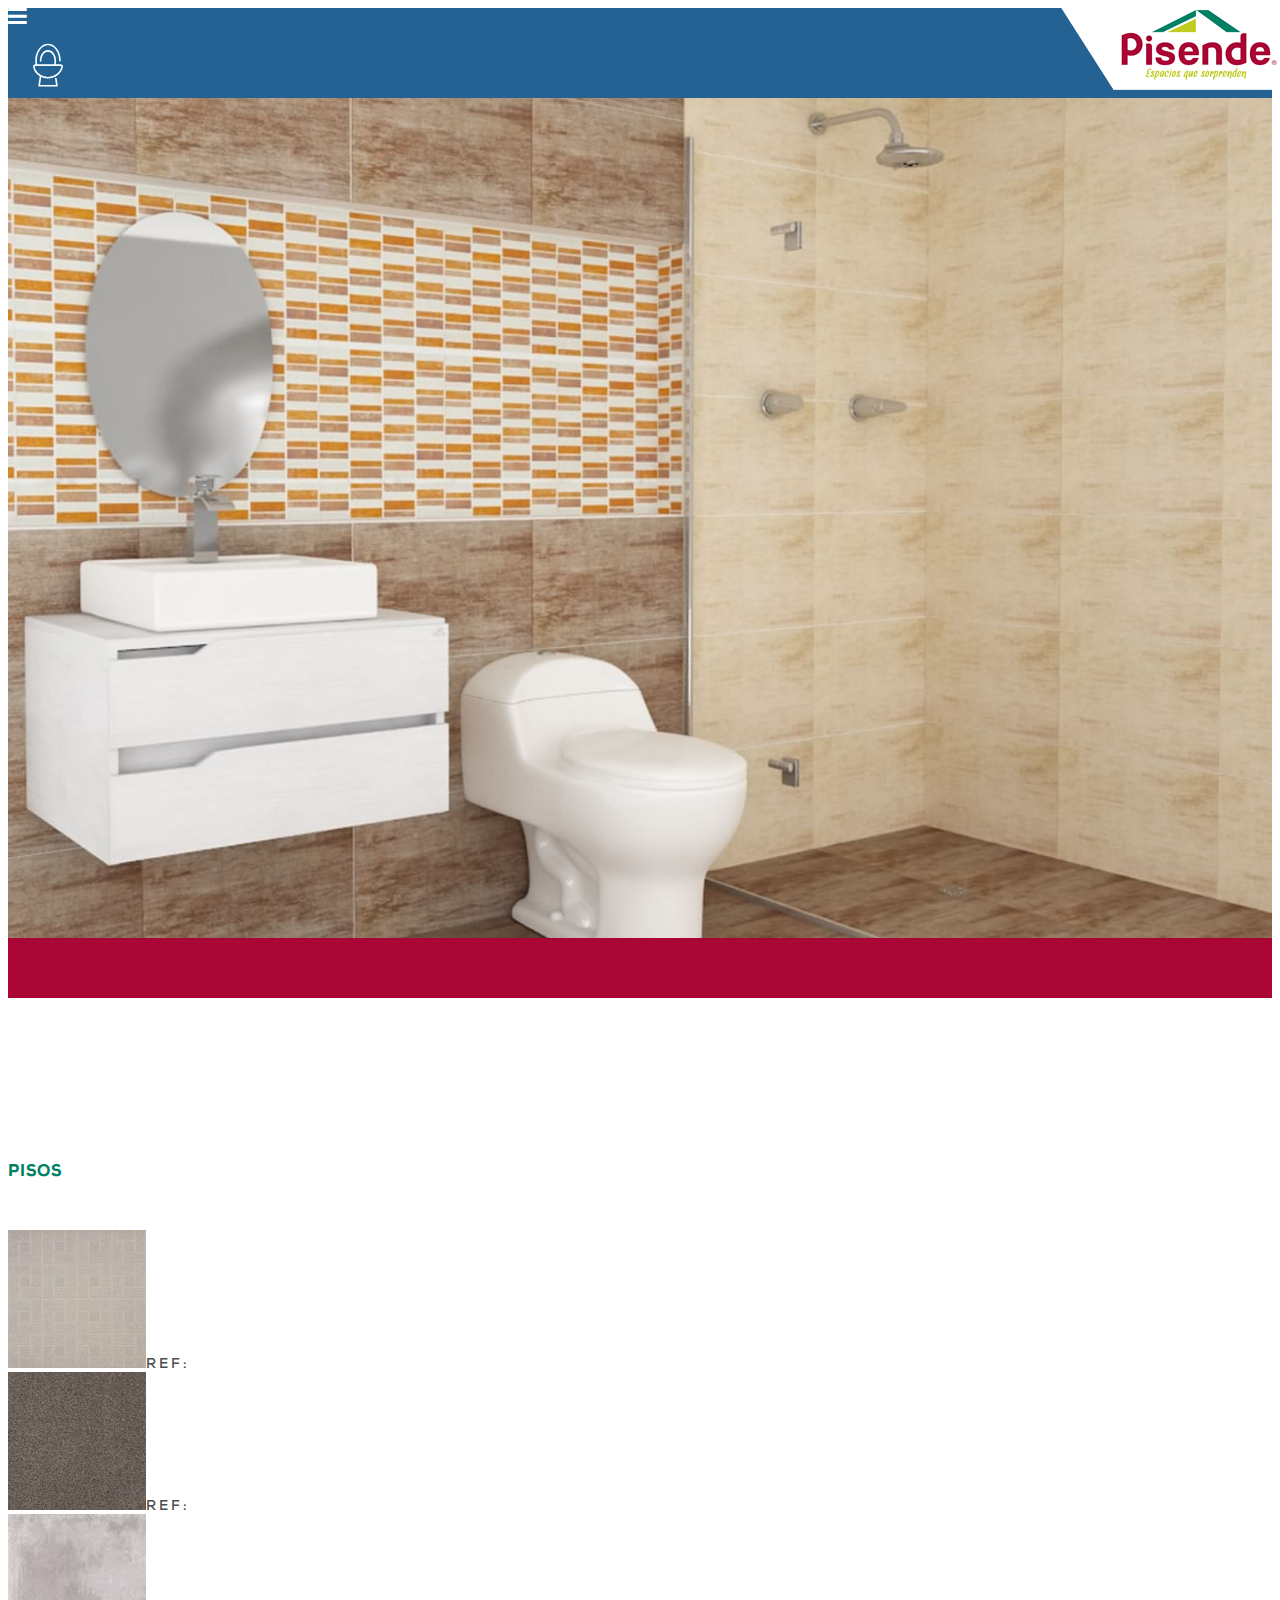
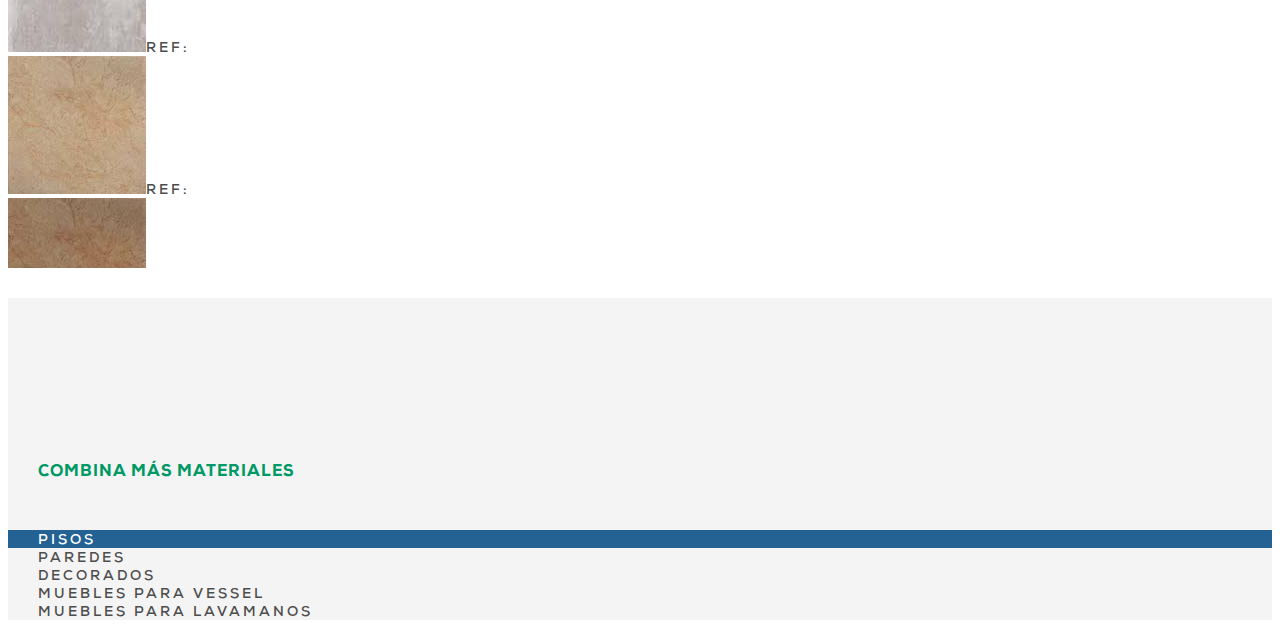
==== espacio.html @ ef082e14 "Pagina Pisos" ====
<!DOCTYPE html>
<html>
    <head>
        <title>Pisende | Espacios que sorprenden</title>
        <meta charset="utf-8">
        <meta http-equiv="x-ua-compatible" content="ie=edge">
        <meta name="viewport" content="width=device-width, initial-scale=1, shrink-to-fit=no, , maximum-scale=1.0, user-scalable=no">
        <!--link(rel="icon", type="image/png", href="https://stirpe.co/img/faviconstirpe.png")-->
        <link rel="stylesheet" href="https://stackpath.bootstrapcdn.com/bootstrap/4.1.3/css/bootstrap.min.css" integrity="sha384-MCw98/SFnGE8fJT3GXwEOngsV7Zt27NXFoaoApmYm81iuXoPkFOJwJ8ERdknLPMO" crossorigin="anonymous">
        <link rel="stylesheet" href="https://use.fontawesome.com/releases/v5.2.0/css/all.css">
        <link rel="stylesheet" href="css/animate.min.css">
        <link rel="stylesheet" href="css/main.css">
    </head>
    <body class="bg--AZ">
        <header class="header fixed-top">
            <div class="container-fluid d-flex align-items-center">
                <div class="header__menu mr-3">
                    <div class="header__icon" id="icon-menu"><i class="fas fa-bars fa-lg"></i></div>
                </div>
                <div class="header__espacio d-flex align-items-center">
                    <div class="header__espacio-logo d-none d-sm-block"><img class="img-fluid" src="img/icon_bano.svg" alt="Baños"></div>
                    <div class="header__espacio-titulo">
                        <h3>BAÑOS</h3>
                    </div>
                </div>
                <div class="header__opciones d-flex align-items-center">
                    <div class="header__sizes ml-5"><a class="header__size active"><span>S</span></a><a class="header__size"><span>M</span></a><a class="header__size"><span>L</span></a></div>
                    <div class="header__filtros ml-5"><button type="button"><span class="d-none d-sm-inline">Mostrar</span> Filtros</button></div>
                </div><a class="header__logo"><img src="img/logo_pisende.png" alt="Logo Pisende."></a>
            </div>
        </header>
        <section class="pisende container-fluid">
            <div class="row no-gutters">
                <article class="espacio col-lg-7 col-md-8" style="background-image:url('img/bano.jpg')">
                    <div class="espacio__opciones"></div>
                </article>
                <article class="col-lg-2 col-md-4">
                    <div class="espacio__thumbnails">
                        <h3 class="text-center">PISOS</h3>
                        <div class="galeria_wrap">
                            <div class="galeria d-flex flex-column align-items-center">
                                <div class="galeria__item d-flex flex-column mb-3"><a class="galeria__imagen" href="#"><img src="img/p1.jpg"></a><span class="my-2 text-center">REF:</span></div>
                                <div class="galeria__item d-flex flex-column mb-3"><a class="galeria__imagen" href="#"><img class="img-fluid" src="img/p2.jpg"></a><span class="my-2 text-center">REF:</span></div>
                                <div class="galeria__item d-flex flex-column mb-3"><a class="galeria__imagen" href="#"><img class="img-fluid" src="img/p3.jpg"></a><span class="my-2 text-center">REF:</span></div>
                                <div class="galeria__item d-flex flex-column mb-3"><a class="galeria__imagen" href="#"><img class="img-fluid" src="img/p4.jpeg"></a><span class="my-2 text-center">REF:</span></div>
                                <div class="galeria__item d-flex flex-column mb-3"><a class="galeria__imagen" href="#"><img class="img-fluid" src="img/p5.jpeg"></a><span class="my-2 text-center">REF:</span></div>
                            </div>
                        </div>
                    </div>
                </article>
                <article class="col-lg-3 col-md-12 bg-gray">
                    <div class="espacio__menu">
                        <h3>COMBINA MÁS MATERIALES</h3>
                        <ul class="nav flex-column">
                            <li class="nav-item active"><a class="nav-link">PISOS</a></li>
                            <li class="nav-item"><a class="nav-link">PAREDES</a></li>
                            <li class="nav-item"><a class="nav-link">DECORADOS</a></li>
                            <li class="nav-item"><a class="nav-link">MUEBLES PARA VESSEL</a></li>
                            <li class="nav-item"><a class="nav-link">MUEBLES PARA LAVAMANOS</a></li>
                        </ul>
                    </div>
                </article>
            </div>
        </section>
    </body>
</html>
---- css/main.css ----
* { -webkit-box-sizing: border-box; box-sizing: border-box; }

h1 { font-family: Helvetica, sans-serif; font-weight: bold; font-size: 28px; }

.highlight-container, .highlight { position: relative; }

.highlight-container { display: inline-block; }

.highlight-container:before, .highlight-container:after { content: ' '; display: block; height: 90%; width: 100%; margin-left: -3px; margin-right: -3px; position: absolute; }

.highlight-container:before { background: rgba(234, 221, 6, 0.9); -webkit-transform: rotate(2deg); transform: rotate(2deg); top: -1px; left: -1px; }

.highlight-container:after { background: rgba(234, 210, 6, 0.6); top: 3px; right: -2px; }

.highlight-container .highlight { color: #333; z-index: 4; }

@font-face { font-family: "nexa"; font-weight: 400; font-style: normal; src: url("../fonts/NexaRegular.otf") format("opentype"); }

@font-face { font-family: "nexa"; font-weight: 700; font-style: normal; src: url("../fonts/NexaBold.otf") format("opentype"); }

@font-face { font-family: "nexa"; font-weight: 800; font-style: normal; src: url("../fonts/NexaBlack.otf") format("opentype"); }

@font-face { font-family: "nexa"; font-weight: 800; font-style: normal; src: url("../fonts/HelveticaNeueLTStd-Lt.otf") format("opentype"); }

@font-face { font-family: "helvetica-neue"; font-weight: 300; font-style: normal; src: url("../fonts/HelveticaNeueLTStd-Lt.otf") format("opentype"); }

@font-face { font-family: "helvetica-neue"; font-weight: 700; font-style: normal; src: url("../fonts/HelveticaNeueLTStd-Bd.otf") format("opentype"); }

.header__espacio-logo { width: 80px; }

.header__espacio-titulo h3 { color: white; font-family: 'nexa', sans-serif; letter-spacing: 2px; font-size: 28px; line-height: 100%; margin-top: 12px; }

.header__sizes { display: -webkit-box; display: -ms-flexbox; display: flex; }

.header__size { width: 30px; height: 30px; line-height: 32px; margin-right: 12px; text-align: center; -webkit-transition: all .3s ease-in-out; transition: all .3s ease-in-out; }

.header__size.active { background: white; }

.header__size.active span { color: #000; }

.header__size:last-child { margin-right: 0; }

.header__size span { font-size: 20px; font-weight: 400; color: white; }

.header__size:hover { cursor: pointer; background-color: #C1CE00 !important; -webkit-transform: scale(1.1); transform: scale(1.1); }

.header__filtros button { background: #fff; padding: 10px 24px; color: #808080; font-size: 12px; letter-spacing: 2px; font-family: 'nexa', sans-serif; text-transform: uppercase; }

.header .header__logo { position: absolute; right: 0; top: 0; }

@media screen and (max-width: 575px) { .header .container-fluid { -ms-flex-wrap: wrap; flex-wrap: wrap; padding-bottom: 7px; }
  .header .header__icon, .header .header__espacio { margin-top: 10px; }
  .header .header__opciones { -webkit-box-flex: 1; -ms-flex: 1 0 100%; flex: 1 0 100%; margin-top: 10px; -webkit-box-pack: justify; -ms-flex-pack: justify; justify-content: space-between; }
  .header .header__sizes { margin-left: 0 !important; }
  .header .header__filtros button { background: #fff; padding: 7px 12px; color: #808080; font-size: 11px; letter-spacing: 2px; }
  .header__espacio-titulo h3 { font-size: 18px; }
  .header .header__logo { right: 15px; }
  .header .header__logo img { height: 50px; } }

.bg--AZ .header { background-color: #236293 !important; }

.bg--AZ .header .container-fluid { background-color: #236293 !important; }

.bg--AZ .espacio__menu ul.nav .nav-item.active, .bg--AZ .espacio__menu ul.nav .nav-item:hover { background-color: #236293 !important; cursor: pointer; }

.bg--AZ .espacio__menu ul.nav .nav-item.active .nav-link, .bg--AZ .espacio__menu ul.nav .nav-item:hover .nav-link { color: #fff !important; }

.bg--NA .header { background-color: #e97721 !important; }

.bg--NA .header .container-fluid { background-color: #e97721 !important; }

.bg--CAF .header { background-color: #bf7200 !important; }

.bg--CAF .header .container-fluid { background-color: #bf7200 !important; }

.bg--AGM .header { background-color: #34ac90; }

.bg--AGM .header .container-fluid { background-color: #34ac90 !important; }

.portada { display: -webkit-box; display: -ms-flexbox; display: flex; -webkit-box-orient: vertical; -webkit-box-direction: normal; -ms-flex-direction: column; flex-direction: column; background: url("../img/bg_home.jpg") no-repeat left top; background-size: cover; height: 100vh; }

@media screen and (max-width: 575px) { .portada { height: auto !important; } }

header.header { background-color: #C1CE00; height: 90px; margin: 0; padding: 0; }

header.header .header__menu { color: #fff; }

header.header .header__logo { margin-right: -15px; }

.main { -webkit-box-flex: 1; -ms-flex: 1 1 auto; flex: 1 1 auto; display: -webkit-box; display: -ms-flexbox; display: flex; -webkit-box-pack: center; -ms-flex-pack: center; justify-content: center; -webkit-box-align: center; -ms-flex-align: center; align-items: center; text-align: center; -webkit-box-orient: vertical; -webkit-box-direction: normal; -ms-flex-direction: column; flex-direction: column; }

.main__copy { margin: 100px auto 80px; }

@media screen and (max-width: 575px) { .main__copy { margin: 36px auto 0; } }

.main__copy h1 { letter-spacing: 5px; }

@media screen and (max-width: 575px) { .main__copy h1 { font-size: 20px; } }

.main__copy span { font-size: 20px; letter-spacing: 5px; }

@media screen and (max-width: 575px) { .main__copy span { font-size: 16px; } }

.main__ambientes { margin-bottom: 48px; }

@media screen and (max-width: 575px) { .main__ambientes { margin-top: 16px !important; } }

.ambiente { font-family: 'nexa', sans-serif; font-weight: 400; margin-bottom: 24px; }

.ambiente__imagen img { width: 80%; max-width: 180px; -webkit-transition: all .3s ease-in-out; transition: all .3s ease-in-out; }

@media screen and (max-width: 575px) { .ambiente__imagen img { max-width: 120px; } }

.ambiente__imagen img:hover { -webkit-transform: scale(1.1); transform: scale(1.1); }

.ambiente__imagen:hover { cursor: pointer; opacity: .95; }

.ambiente__titulo { font-size: 18px; letter-spacing: 3px; margin: 1rem auto; }

@media screen and (max-width: 575px) { .ambiente__titulo { font-size: 14px; letter-spacing: 1.5px; } }

.ambiente .linea { width: 80%; border: 1px solid rgba(0, 0, 0, 0.8); margin: 0 auto 24px; }

.ambiente__medidas { display: -webkit-box; display: -ms-flexbox; display: flex; -webkit-box-pack: center; -ms-flex-pack: center; justify-content: center; }

.ambiente__talla { width: 40px; height: 40px; line-height: 42px; margin-right: 12px; text-align: center; -webkit-transition: all .3s ease-in-out; transition: all .3s ease-in-out; }

.ambiente__talla:last-child { margin-right: 0; }

.ambiente__talla span { font-size: 16px; color: #fff; }

.ambiente__talla:hover { cursor: pointer; background-color: #C1CE00 !important; -webkit-transform: scale(1.1); transform: scale(1.1); }

.ambiente--AZ .ambiente__talla { background-color: #236293; }

.ambiente--NA .ambiente__talla { background-color: #e97721; }

.ambiente--CAF .ambiente__talla { background-color: #bf7200; }

.ambiente--AGM .ambiente__talla { background-color: #34ac90; }

.pisende.container-fluid { padding-right: 0; padding-left: 0; margin-right: auto; margin-left: auto; }

.espacio { height: 432px; background-size: cover; background-position: center center; position: relative; }

@media screen and (min-width: 768px) { .espacio { height: 720px; } }

@media screen and (min-width: 992px) { .espacio { height: 100vh; } }

.espacio .espacio__opciones { position: absolute; bottom: 0px; left: 0px; width: 100%; height: 60px; background: #AA0635; }

.espacio__menu { padding-top: 150px; }

.espacio__menu h3 { color: #009966; font-size: 16px; font-family: 'nexa', sans-serif; letter-spacing: 1px; padding-left: 30px; margin-bottom: 50px; }

.espacio__menu ul.nav { padding: 0; margin: 0; }

.espacio__menu ul.nav .nav-item { padding-left: 30px; padding-right: 30px; -webkit-transition: all .3s; transition: all .3s; }

.espacio__menu ul.nav .nav-link { padding-right: 0; padding-left: 0; font-size: 14px; font-family: 'nexa', sans-serif; color: #4D4D4D; letter-spacing: 3px; }

.espacio__thumbnails { padding-top: 150px; height: 100vh; }

.espacio__thumbnails h3 { color: #008165; font-size: 16px; font-family: 'nexa', sans-serif; letter-spacing: 1px; margin-bottom: 50px; }

.espacio__thumbnails .galeria_wrap { max-height: 85%; overflow-y: scroll; margin-right: 24px; }

.espacio__thumbnails .galeria .galeria__item span { font-size: 14px; font-family: 'nexa', sans-serif; color: #4D4D4D; letter-spacing: 3px; }

.bg-gray { background: #f4f4f4; }

/* width */
::-webkit-scrollbar { width: 6px; }

/* Track */
::-webkit-scrollbar-track { background: #f4f4f4; }

/* Handle */
::-webkit-scrollbar-thumb { background: #ccc; }

/* Handle on hover */
::-webkit-scrollbar-thumb:hover { background: #555; }

/*# sourceMappingURL=maps/main.css.map */
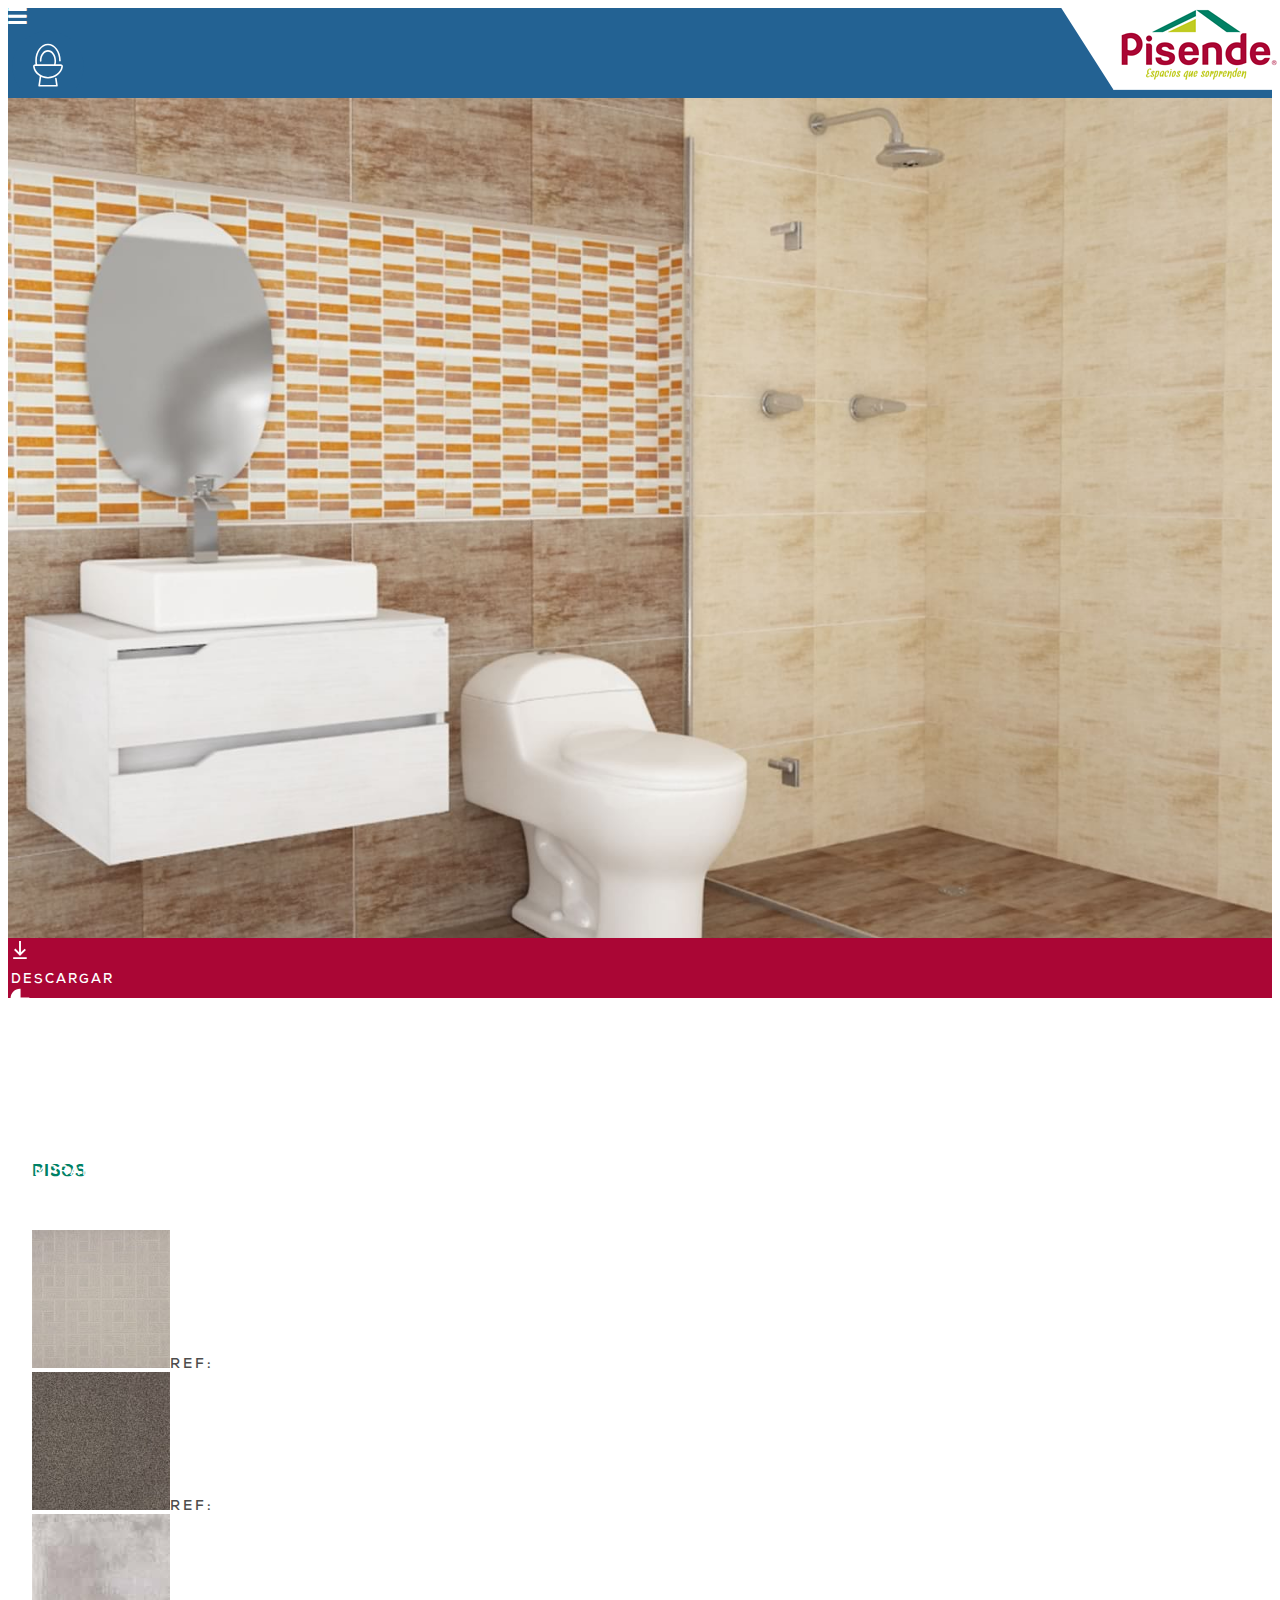
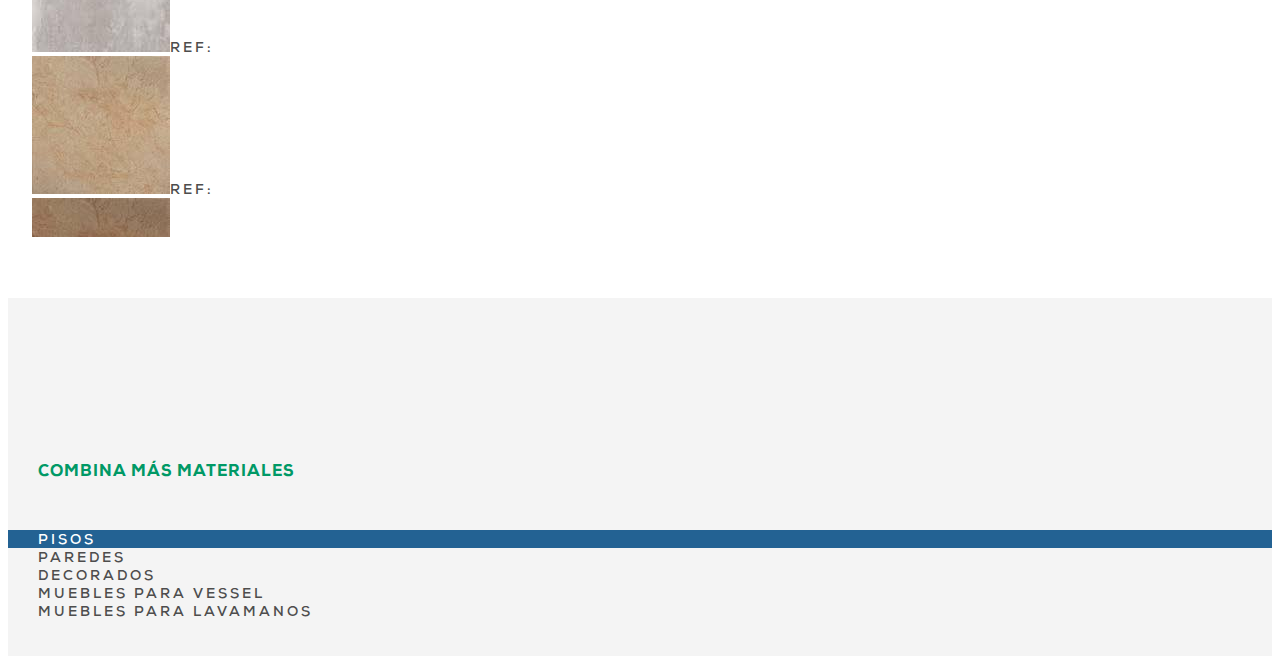
==== commit 12a33a5a: "pagina pisos" ====
--- a/espacio.html
+++ b/espacio.html
@@ -11,7 +11,7 @@
         <link rel="stylesheet" href="css/animate.min.css">
         <link rel="stylesheet" href="css/main.css">
     </head>
-    <body class="bg--AZ">
+    <body class="bg--AZ page-espacios">
         <header class="header fixed-top">
             <div class="container-fluid d-flex align-items-center">
                 <div class="header__menu mr-3">
@@ -31,24 +31,45 @@
         </header>
         <section class="pisende container-fluid">
             <div class="row no-gutters">
-                <article class="espacio col-lg-7 col-md-8" style="background-image:url('img/bano.jpg')">
-                    <div class="espacio__opciones"></div>
+                <article class="espacio col-xl-7 col-lg-6 col-md-12" style="background-image:url('img/bano.jpg')">
+                    <div class="espacio__opciones d-flex align-items-center justify-content-around">
+                        <div class="opcion d-flex align-items-center justify-content-center">
+                            <div class="opcion__icono"><img class="img-fluid" src="img/btn_descargas.svg"></div>
+                            <div class="opcion__titulo"><span>DESCARGAR</span></div>
+                        </div>
+                        <div class="opcion d-flex">
+                            <div class="opcion__icono"><img class="img-fluid" src="img/btn_estadisticas.svg"></div>
+                            <div class="opcion__titulo"><span>ESTADÍSTICAS</span></div>
+                        </div>
+                        <div class="opcion d-flex">
+                            <div class="opcion__icono"><img class="img-fluid" src="img/btn_calculadora.svg"></div>
+                            <div class="opcion__titulo"><span>CALCULADORA</span></div>
+                        </div>
+                        <div class="opcion d-flex">
+                            <div class="opcion__icono"><img class="img-fluid" src="img/btn_comentarios.svg"></div>
+                            <div class="opcion__titulo"><span>ENVIAR COMENTARIO</span></div>
+                        </div>
+                        <div class="opcion d-flex">
+                            <div class="opcion__icono"><img class="img-fluid" src="img/btn_comprar.svg"></div>
+                            <div class="opcion__titulo"><span>COMPRAR</span></div>
+                        </div>
+                    </div>
                 </article>
-                <article class="col-lg-2 col-md-4">
+                <article class="col-xl-2 col-lg-3 col-md-12">
                     <div class="espacio__thumbnails">
                         <h3 class="text-center">PISOS</h3>
                         <div class="galeria_wrap">
-                            <div class="galeria d-flex flex-column align-items-center">
-                                <div class="galeria__item d-flex flex-column mb-3"><a class="galeria__imagen" href="#"><img src="img/p1.jpg"></a><span class="my-2 text-center">REF:</span></div>
-                                <div class="galeria__item d-flex flex-column mb-3"><a class="galeria__imagen" href="#"><img class="img-fluid" src="img/p2.jpg"></a><span class="my-2 text-center">REF:</span></div>
-                                <div class="galeria__item d-flex flex-column mb-3"><a class="galeria__imagen" href="#"><img class="img-fluid" src="img/p3.jpg"></a><span class="my-2 text-center">REF:</span></div>
-                                <div class="galeria__item d-flex flex-column mb-3"><a class="galeria__imagen" href="#"><img class="img-fluid" src="img/p4.jpeg"></a><span class="my-2 text-center">REF:</span></div>
-                                <div class="galeria__item d-flex flex-column mb-3"><a class="galeria__imagen" href="#"><img class="img-fluid" src="img/p5.jpeg"></a><span class="my-2 text-center">REF:</span></div>
+                            <div class="galeria d-flex flex-row flex-lg-column flex-wrap justify-content-center">
+                                <div class="galeria__item d-flex flex-column mb-3 align-items-center"><a class="galeria__imagen" href="#"><img class="img-fluid" src="img/p1.jpg"></a><span class="my-2 text-center">REF:</span></div>
+                                <div class="galeria__item d-flex flex-column mb-3 align-items-center"><a class="galeria__imagen" href="#"><img class="img-fluid" src="img/p2.jpg"></a><span class="my-2 text-center">REF:</span></div>
+                                <div class="galeria__item d-flex flex-column mb-3 align-items-center"><a class="galeria__imagen" href="#"><img class="img-fluid" src="img/p3.jpg"></a><span class="my-2 text-center">REF:</span></div>
+                                <div class="galeria__item d-flex flex-column mb-3 align-items-center"><a class="galeria__imagen" href="#"><img class="img-fluid" src="img/p4.jpeg"></a><span class="my-2 text-center">REF:</span></div>
+                                <div class="galeria__item d-flex flex-column mb-3 align-items-center"><a class="galeria__imagen" href="#"><img class="img-fluid" src="img/p5.jpeg"></a><span class="my-2 text-center">REF:</span></div>
                             </div>
                         </div>
                     </div>
                 </article>
-                <article class="col-lg-3 col-md-12 bg-gray">
+                <article class="col-xl-3 col-lg-3 col-md-12 bg-gray">
                     <div class="espacio__menu">
                         <h3>COMBINA MÁS MATERIALES</h3>
                         <ul class="nav flex-column">
--- a/css/main.css
+++ b/css/main.css
@@ -26,36 +26,36 @@
 
 @font-face { font-family: "helvetica-neue"; font-weight: 700; font-style: normal; src: url("../fonts/HelveticaNeueLTStd-Bd.otf") format("opentype"); }
 
-.header__espacio-logo { width: 80px; }
+.page-espacios .header__espacio-logo { width: 80px; }
 
-.header__espacio-titulo h3 { color: white; font-family: 'nexa', sans-serif; letter-spacing: 2px; font-size: 28px; line-height: 100%; margin-top: 12px; }
+.page-espacios .header__espacio-titulo h3 { color: white; font-family: 'nexa', sans-serif; letter-spacing: 2px; font-size: 28px; line-height: 100%; margin-top: 12px; }
 
-.header__sizes { display: -webkit-box; display: -ms-flexbox; display: flex; }
+.page-espacios .header__sizes { display: -webkit-box; display: -ms-flexbox; display: flex; }
 
-.header__size { width: 30px; height: 30px; line-height: 32px; margin-right: 12px; text-align: center; -webkit-transition: all .3s ease-in-out; transition: all .3s ease-in-out; }
+.page-espacios .header__size { width: 30px; height: 30px; line-height: 32px; margin-right: 12px; text-align: center; -webkit-transition: all .3s ease-in-out; transition: all .3s ease-in-out; }
 
-.header__size.active { background: white; }
+.page-espacios .header__size.active { background: white; }
 
-.header__size.active span { color: #000; }
+.page-espacios .header__size.active span { color: #000; }
 
-.header__size:last-child { margin-right: 0; }
+.page-espacios .header__size:last-child { margin-right: 0; }
 
-.header__size span { font-size: 20px; font-weight: 400; color: white; }
+.page-espacios .header__size span { font-size: 20px; font-weight: 400; color: white; }
 
-.header__size:hover { cursor: pointer; background-color: #C1CE00 !important; -webkit-transform: scale(1.1); transform: scale(1.1); }
+.page-espacios .header__size:hover { cursor: pointer; background-color: #C1CE00 !important; -webkit-transform: scale(1.1); transform: scale(1.1); }
 
-.header__filtros button { background: #fff; padding: 10px 24px; color: #808080; font-size: 12px; letter-spacing: 2px; font-family: 'nexa', sans-serif; text-transform: uppercase; }
+.page-espacios .header__filtros button { background: #fff; padding: 10px 24px; color: #808080; font-size: 12px; letter-spacing: 2px; font-family: 'nexa', sans-serif; text-transform: uppercase; }
 
-.header .header__logo { position: absolute; right: 0; top: 0; }
+.page-espacios .header .header__logo { position: absolute; right: 0; top: 0; }
 
-@media screen and (max-width: 575px) { .header .container-fluid { -ms-flex-wrap: wrap; flex-wrap: wrap; padding-bottom: 7px; }
-  .header .header__icon, .header .header__espacio { margin-top: 10px; }
-  .header .header__opciones { -webkit-box-flex: 1; -ms-flex: 1 0 100%; flex: 1 0 100%; margin-top: 10px; -webkit-box-pack: justify; -ms-flex-pack: justify; justify-content: space-between; }
-  .header .header__sizes { margin-left: 0 !important; }
-  .header .header__filtros button { background: #fff; padding: 7px 12px; color: #808080; font-size: 11px; letter-spacing: 2px; }
-  .header__espacio-titulo h3 { font-size: 18px; }
-  .header .header__logo { right: 15px; }
-  .header .header__logo img { height: 50px; } }
+@media screen and (max-width: 575px) { .page-espacios .header .container-fluid { -ms-flex-wrap: wrap; flex-wrap: wrap; padding-bottom: 7px; }
+  .page-espacios .header .header__icon, .page-espacios .header .header__espacio { margin-top: 10px; }
+  .page-espacios .header .header__opciones { -webkit-box-flex: 1; -ms-flex: 1 0 100%; flex: 1 0 100%; margin-top: 10px; -webkit-box-pack: justify; -ms-flex-pack: justify; justify-content: space-between; }
+  .page-espacios .header .header__sizes { margin-left: 0 !important; }
+  .page-espacios .header .header__filtros button { background: #fff; padding: 7px 12px; color: #808080; font-size: 11px; letter-spacing: 2px; }
+  .page-espacios .header__espacio-titulo h3 { font-size: 18px; }
+  .page-espacios .header .header__logo { right: 15px; }
+  .page-espacios .header .header__logo img { height: 50px; } }
 
 .bg--AZ .header { background-color: #236293 !important; }
 
@@ -149,9 +149,17 @@
 
 .espacio .espacio__opciones { position: absolute; bottom: 0px; left: 0px; width: 100%; height: 60px; background: #AA0635; }
 
-.espacio__menu { padding-top: 150px; }
+.espacio .espacio__opciones .opcion__icono { width: 24px; }
 
-.espacio__menu h3 { color: #009966; font-size: 16px; font-family: 'nexa', sans-serif; letter-spacing: 1px; padding-left: 30px; margin-bottom: 50px; }
+.espacio .espacio__opciones .opcion__titulo { padding-top: 7px; color: #fff; font-size: 13px; font-family: 'nexa',sans-serif; letter-spacing: 2px; margin-left: 3px; }
+
+.espacio__menu { padding-top: 36px; padding-bottom: 36px; }
+
+@media screen and (min-width: 992px) { .espacio__menu { padding-top: 150px; } }
+
+.espacio__menu h3 { color: #009966; font-size: 16px; font-family: 'nexa', sans-serif; letter-spacing: 1px; padding-left: 30px; margin-bottom: 24px; text-align: center; }
+
+@media screen and (min-width: 992px) { .espacio__menu h3 { text-align: left; margin-bottom: 50px; } }
 
 .espacio__menu ul.nav { padding: 0; margin: 0; }
 
@@ -159,18 +167,24 @@
 
 .espacio__menu ul.nav .nav-link { padding-right: 0; padding-left: 0; font-size: 14px; font-family: 'nexa', sans-serif; color: #4D4D4D; letter-spacing: 3px; }
 
-.espacio__thumbnails { padding-top: 150px; height: 100vh; }
+.espacio__thumbnails { padding: 36px 24px; }
 
-.espacio__thumbnails h3 { color: #008165; font-size: 16px; font-family: 'nexa', sans-serif; letter-spacing: 1px; margin-bottom: 50px; }
+@media screen and (min-width: 992px) { .espacio__thumbnails { padding-top: 150px; height: 100vh; } }
 
-.espacio__thumbnails .galeria_wrap { max-height: 85%; overflow-y: scroll; margin-right: 24px; }
+.espacio__thumbnails h3 { color: #008165; font-size: 16px; font-family: 'nexa', sans-serif; letter-spacing: 1px; margin-bottom: 24px; }
+
+@media screen and (min-width: 992px) { .espacio__thumbnails h3 { margin-bottom: 50px; } }
+
+@media screen and (min-width: 992px) { .espacio__thumbnails .galeria_wrap { max-height: 85%; overflow-y: scroll; margin-right: 1%; } }
 
 .espacio__thumbnails .galeria .galeria__item span { font-size: 14px; font-family: 'nexa', sans-serif; color: #4D4D4D; letter-spacing: 3px; }
+
+@media screen and (max-width: 991px) { .espacio__thumbnails .galeria .galeria__item { margin-right: 12px; width: 90px; -ms-flex-wrap: nowrap; flex-wrap: nowrap; } }
 
 .bg-gray { background: #f4f4f4; }
 
 /* width */
-::-webkit-scrollbar { width: 6px; }
+::-webkit-scrollbar { width: 4px; }
 
 /* Track */
 ::-webkit-scrollbar-track { background: #f4f4f4; }
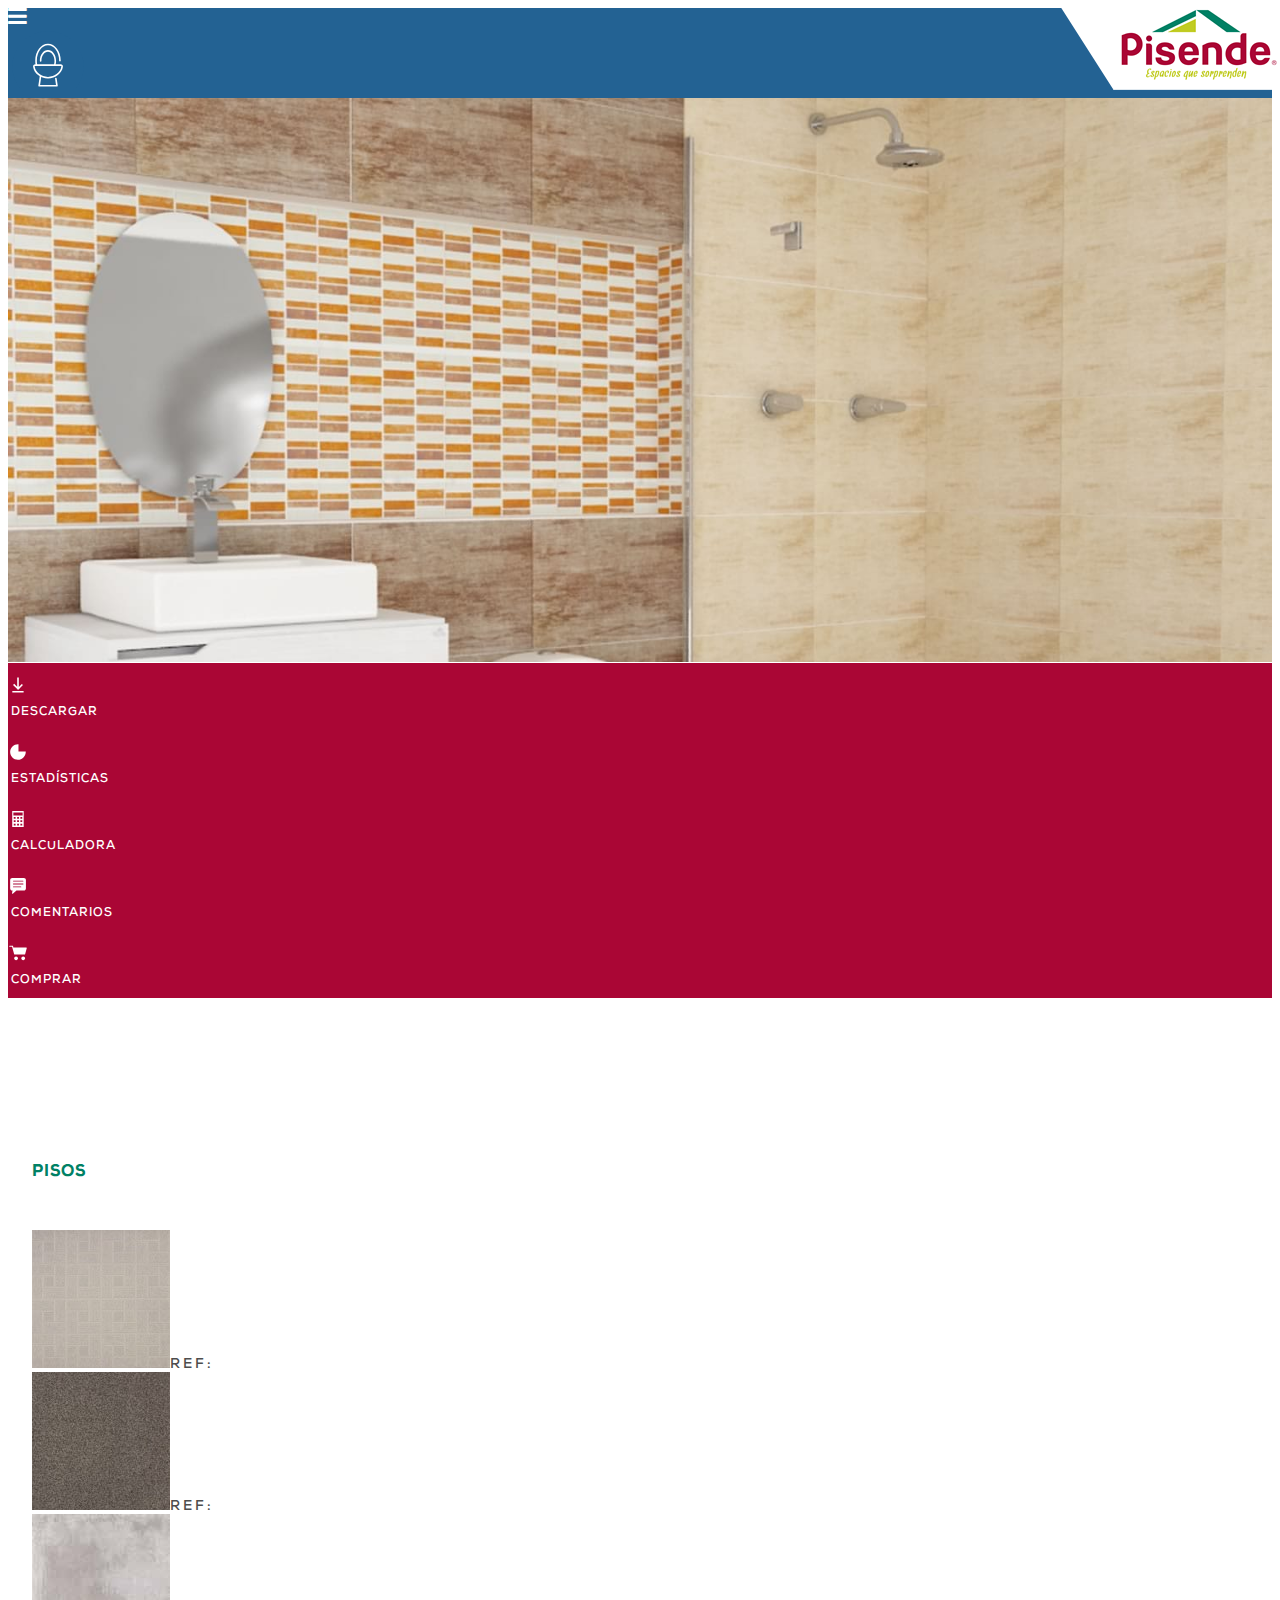
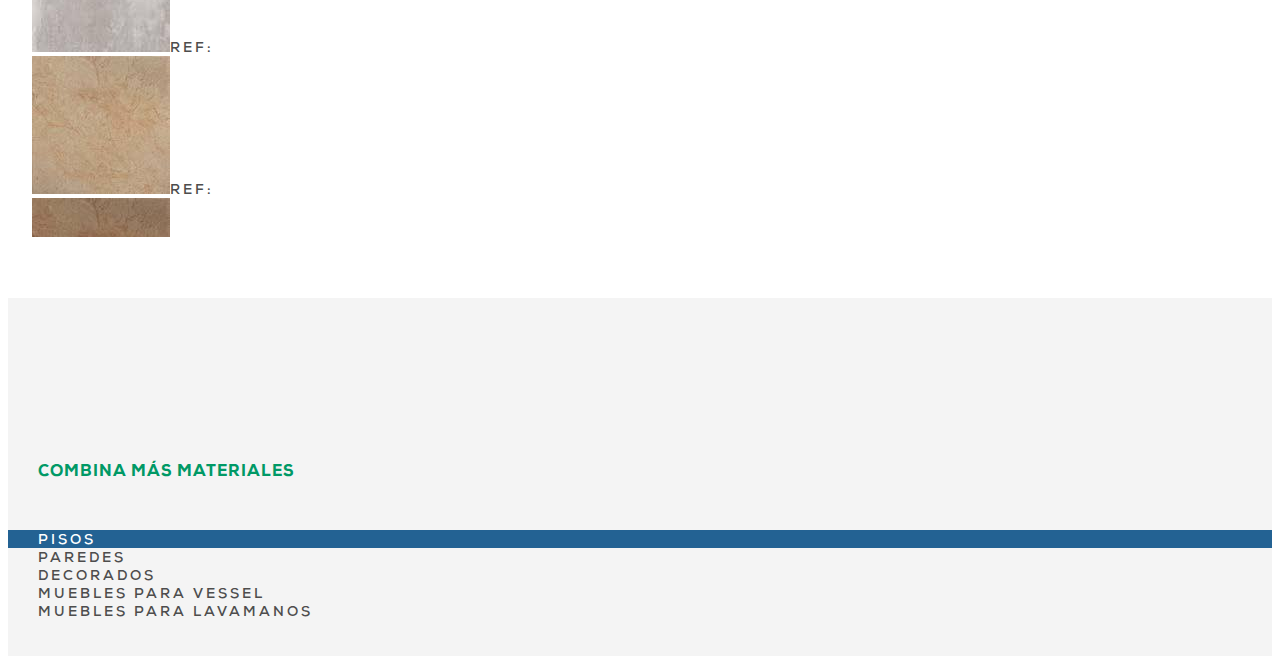
==== commit 959295f6: "pagina pisos responsive" ====
--- a/espacio.html
+++ b/espacio.html
@@ -32,8 +32,8 @@
         <section class="pisende container-fluid">
             <div class="row no-gutters">
                 <article class="espacio col-xl-7 col-lg-6 col-md-12" style="background-image:url('img/bano.jpg')">
-                    <div class="espacio__opciones d-flex align-items-center justify-content-around">
-                        <div class="opcion d-flex align-items-center justify-content-center">
+                    <div class="espacio__opciones d-flex">
+                        <div class="opcion d-flex">
                             <div class="opcion__icono"><img class="img-fluid" src="img/btn_descargas.svg"></div>
                             <div class="opcion__titulo"><span>DESCARGAR</span></div>
                         </div>
@@ -47,7 +47,7 @@
                         </div>
                         <div class="opcion d-flex">
                             <div class="opcion__icono"><img class="img-fluid" src="img/btn_comentarios.svg"></div>
-                            <div class="opcion__titulo"><span>ENVIAR COMENTARIO</span></div>
+                            <div class="opcion__titulo"><span>COMENTARIOS</span></div>
                         </div>
                         <div class="opcion d-flex">
                             <div class="opcion__icono"><img class="img-fluid" src="img/btn_comprar.svg"></div>
--- a/css/main.css
+++ b/css/main.css
@@ -147,11 +147,21 @@
 
 @media screen and (min-width: 992px) { .espacio { height: 100vh; } }
 
-.espacio .espacio__opciones { position: absolute; bottom: 0px; left: 0px; width: 100%; height: 60px; background: #AA0635; }
+.espacio .espacio__opciones { position: absolute; bottom: 0px; left: 0px; width: 100%; height: auto; background: #AA0635; border-top: 1px solid #fff; /*flex-direction: column; justify-content: flex-start; align-items: flex-start;*/ -webkit-box-orient: horizontal; -webkit-box-direction: normal; -ms-flex-direction: row; flex-direction: row; -webkit-box-pack: space-evenly; -ms-flex-pack: space-evenly; justify-content: space-evenly; -webkit-box-align: center; -ms-flex-align: center; align-items: center; }
+
+.espacio .espacio__opciones .opcion { padding: 12px 0; width: 100%; -webkit-box-pack: center; -ms-flex-pack: center; justify-content: center; border-right: 1px solid #fff; /*@media screen and (min-width: 992px){ flex-direction: column; justify-content: center; align-items: center; border:0; } @media screen and (min-width: 992px){ flex-direction: row; justify-content: space-evenly; align-items: center; padding: 12px; }*/ }
+
+@media screen and (min-width: 1200px) { .espacio .espacio__opciones .opcion { width: auto; border: 0; } }
 
 .espacio .espacio__opciones .opcion__icono { width: 24px; }
 
-.espacio .espacio__opciones .opcion__titulo { padding-top: 7px; color: #fff; font-size: 13px; font-family: 'nexa',sans-serif; letter-spacing: 2px; margin-left: 3px; }
+@media screen and (min-width: 1200px) { .espacio .espacio__opciones .opcion__icono { width: 18px; } }
+
+.espacio .espacio__opciones .opcion__titulo { padding-top: 7px; color: #fff; font-size: 11px; font-family: 'nexa',sans-serif; letter-spacing: 2px; margin-left: 3px; display: none; }
+
+@media screen and (min-width: 1335px) { .espacio .espacio__opciones .opcion__titulo { font-size: 13px; } }
+
+@media screen and (min-width: 1200px) { .espacio .espacio__opciones .opcion__titulo { display: block; } }
 
 .espacio__menu { padding-top: 36px; padding-bottom: 36px; }
 
@@ -180,6 +190,14 @@
 .espacio__thumbnails .galeria .galeria__item span { font-size: 14px; font-family: 'nexa', sans-serif; color: #4D4D4D; letter-spacing: 3px; }
 
 @media screen and (max-width: 991px) { .espacio__thumbnails .galeria .galeria__item { margin-right: 12px; width: 90px; -ms-flex-wrap: nowrap; flex-wrap: nowrap; } }
+
+@media screen and (min-width: 768px) { .espacio .espacio__opciones .opcion { width: 100%; -webkit-box-orient: vertical; -webkit-box-direction: normal; -ms-flex-direction: column; flex-direction: column; -webkit-box-pack: center; -ms-flex-pack: center; justify-content: center; -webkit-box-align: center; -ms-flex-align: center; align-items: center; }
+  .espacio .espacio__opciones .opcion__icono { width: 20px; }
+  .espacio .espacio__opciones .opcion__titulo { display: block; font-size: 10px; letter-spacing: 1px; } }
+
+@media screen and (min-width: 1200px) { .espacio .espacio__opciones .opcion { width: auto; border: 0; -webkit-box-orient: horizontal; -webkit-box-direction: normal; -ms-flex-direction: row; flex-direction: row; -webkit-box-pack: start; -ms-flex-pack: start; justify-content: flex-start; }
+  .espacio .espacio__opciones .opcion__icono { width: 20px; }
+  .espacio .espacio__opciones .opcion__titulo { display: block; font-size: 12px; } }
 
 .bg-gray { background: #f4f4f4; }
 
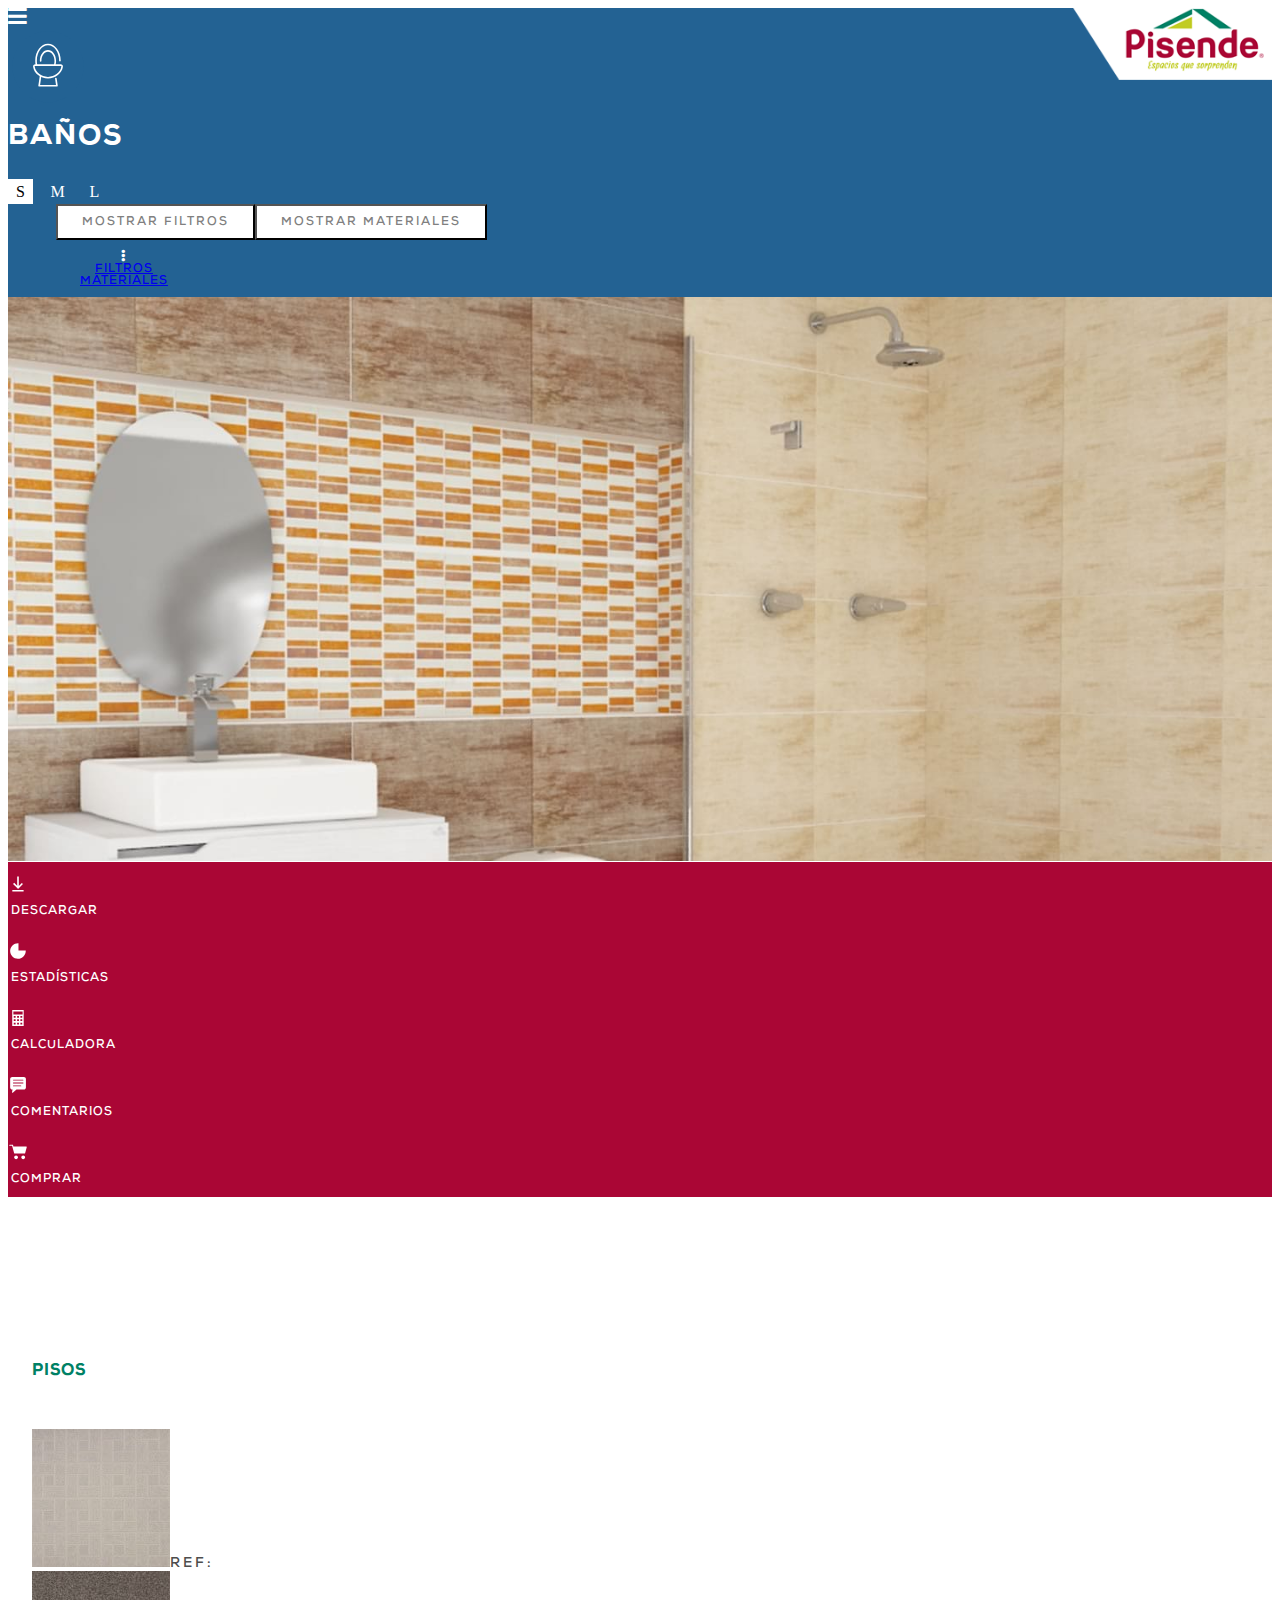
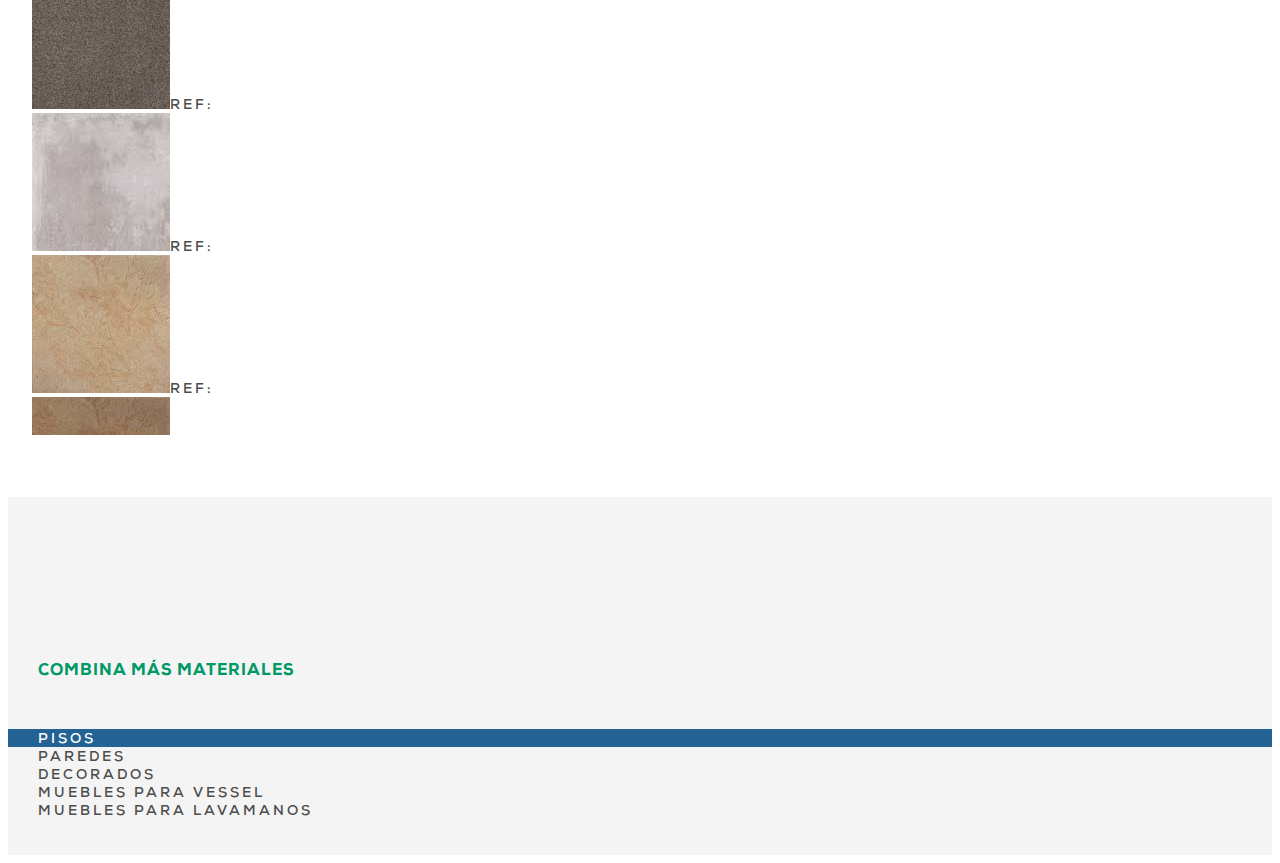
==== commit 0f9e4eb2: "Arreglos en el header para responsive" ====
--- a/espacio.html
+++ b/espacio.html
@@ -7,7 +7,7 @@
         <meta name="viewport" content="width=device-width, initial-scale=1, shrink-to-fit=no, , maximum-scale=1.0, user-scalable=no">
         <!--link(rel="icon", type="image/png", href="https://stirpe.co/img/faviconstirpe.png")-->
         <link rel="stylesheet" href="https://stackpath.bootstrapcdn.com/bootstrap/4.1.3/css/bootstrap.min.css" integrity="sha384-MCw98/SFnGE8fJT3GXwEOngsV7Zt27NXFoaoApmYm81iuXoPkFOJwJ8ERdknLPMO" crossorigin="anonymous">
-        <link rel="stylesheet" href="https://use.fontawesome.com/releases/v5.2.0/css/all.css">
+        <link rel="stylesheet" href="https://use.fontawesome.com/releases/v5.4.2/css/all.css">
         <link rel="stylesheet" href="css/animate.min.css">
         <link rel="stylesheet" href="css/main.css">
     </head>
@@ -25,7 +25,13 @@
                 </div>
                 <div class="header__opciones d-flex align-items-center">
                     <div class="header__sizes ml-5"><a class="header__size active"><span>S</span></a><a class="header__size"><span>M</span></a><a class="header__size"><span>L</span></a></div>
-                    <div class="header__filtros ml-5"><button type="button"><span class="d-none d-sm-inline">Mostrar</span> Filtros</button></div>
+                    <div class="header__filtros d-flex"><button class="btn-filtros d-none d-sm-block" type="button"><span class="d-none d-sm-inline">Mostrar</span> Filtros</button><button class="btn-materiales ml-2 d-none d-sm-block d-lg-none" type="button"> <span class="d-none d-sm-inline">Mostrar</span> Materiales</button>
+                        <div class="dropdown d-sm-none"><button id="verMasHeader" type="button" data-toggle="dropdown"><i class="fas fa-ellipsis-v"></i>
+                                <div class="dropdown-menu"><a class="dropdown-item" href="#">Filtros</a>
+                                    <div class="dropdown-divider"></div><a class="dropdown-item" href="#">Materiales</a>
+                                </div>
+                            </button></div>
+                    </div>
                 </div><a class="header__logo"><img src="img/logo_pisende.png" alt="Logo Pisende."></a>
             </div>
         </header>
@@ -69,7 +75,7 @@
                         </div>
                     </div>
                 </article>
-                <article class="col-xl-3 col-lg-3 col-md-12 bg-gray">
+                <article class="col-xl-3 col-lg-3 col-md-12 bg-gray d-none d-lg-block">
                     <div class="espacio__menu">
                         <h3>COMBINA MÁS MATERIALES</h3>
                         <ul class="nav flex-column">
@@ -83,5 +89,10 @@
                 </article>
             </div>
         </section>
+        <script src="https://code.jquery.com/jquery-3.3.1.slim.min.js"></script>
+        <script src="https://cdnjs.cloudflare.com/ajax/libs/popper.js/1.14.3/umd/popper.min.js"></script>
+        <script src="https://stackpath.bootstrapcdn.com/bootstrap/4.1.3/js/bootstrap.min.js"></script>
+        <script src="js/vendor/plugins.js"></script>
+        <script src="js/scripts.min.js"></script>
     </body>
 </html>--- a/css/main.css
+++ b/css/main.css
@@ -32,7 +32,7 @@
 
 .page-espacios .header__sizes { display: -webkit-box; display: -ms-flexbox; display: flex; }
 
-.page-espacios .header__size { width: 30px; height: 30px; line-height: 32px; margin-right: 12px; text-align: center; -webkit-transition: all .3s ease-in-out; transition: all .3s ease-in-out; }
+.page-espacios .header__size { width: 25px; height: 25px; line-height: 25px; margin-right: 12px; text-align: center; -webkit-transition: all .2s ease-in; transition: all .2s ease-in; }
 
 .page-espacios .header__size.active { background: white; }
 
@@ -40,23 +40,30 @@
 
 .page-espacios .header__size:last-child { margin-right: 0; }
 
-.page-espacios .header__size span { font-size: 20px; font-weight: 400; color: white; }
+.page-espacios .header__size span { font-size: 16px; font-weight: 400; color: white; }
 
 .page-espacios .header__size:hover { cursor: pointer; background-color: #C1CE00 !important; -webkit-transform: scale(1.1); transform: scale(1.1); }
 
+.page-espacios .header__filtros { margin-left: 16px; }
+
 .page-espacios .header__filtros button { background: #fff; padding: 10px 24px; color: #808080; font-size: 12px; letter-spacing: 2px; font-family: 'nexa', sans-serif; text-transform: uppercase; }
 
 .page-espacios .header .header__logo { position: absolute; right: 0; top: 0; }
 
-@media screen and (max-width: 575px) { .page-espacios .header .container-fluid { -ms-flex-wrap: wrap; flex-wrap: wrap; padding-bottom: 7px; }
+@media screen and (max-width: 991px) { .page-espacios .header .container-fluid { -ms-flex-wrap: wrap; flex-wrap: wrap; padding-bottom: 7px; }
   .page-espacios .header .header__icon, .page-espacios .header .header__espacio { margin-top: 10px; }
   .page-espacios .header .header__opciones { -webkit-box-flex: 1; -ms-flex: 1 0 100%; flex: 1 0 100%; margin-top: 10px; -webkit-box-pack: justify; -ms-flex-pack: justify; justify-content: space-between; }
   .page-espacios .header .header__sizes { margin-left: 0 !important; }
-  .page-espacios .header .header__filtros button { background: #fff; padding: 7px 12px; color: #808080; font-size: 11px; letter-spacing: 2px; }
+  .page-espacios .header .header__filtros button.btn-filtros { background: #fff; padding: 7px 12px; color: #808080; font-size: 11px; letter-spacing: 2px; }
+  .page-espacios .header .header__filtros button.btn-materiales { background: #009966; padding: 7px 12px; color: #f2f2f2; font-size: 11px; letter-spacing: 2px; }
   .page-espacios .header__espacio-titulo h3 { font-size: 18px; }
   .page-espacios .header .header__logo { right: 15px; }
   .page-espacios .header .header__logo img { height: 50px; } }
 
+@media screen and (min-width: 575px) { .page-espacios .header .header__logo { right: 15px; }
+  .page-espacios .header .header__logo img { height: 80px; }
+  .page-espacios .header__filtros { margin-left: 48px; } }
+
 .bg--AZ .header { background-color: #236293 !important; }
 
 .bg--AZ .header .container-fluid { background-color: #236293 !important; }
@@ -77,11 +84,15 @@
 
 .bg--AGM .header .container-fluid { background-color: #34ac90 !important; }
 
+#verMasHeader { background: transparent; color: #fff; border: 0; outline: none; cursor: pointer; }
+
+#verMasHeader .dropdown-item { font-size: 12px; letter-spacing: 1px; }
+
 .portada { display: -webkit-box; display: -ms-flexbox; display: flex; -webkit-box-orient: vertical; -webkit-box-direction: normal; -ms-flex-direction: column; flex-direction: column; background: url("../img/bg_home.jpg") no-repeat left top; background-size: cover; height: 100vh; }
 
 @media screen and (max-width: 575px) { .portada { height: auto !important; } }
 
-header.header { background-color: #C1CE00; height: 90px; margin: 0; padding: 0; }
+header.header { background-color: #C1CE00; margin: 0; padding: 0; }
 
 header.header .header__menu { color: #fff; }
 
